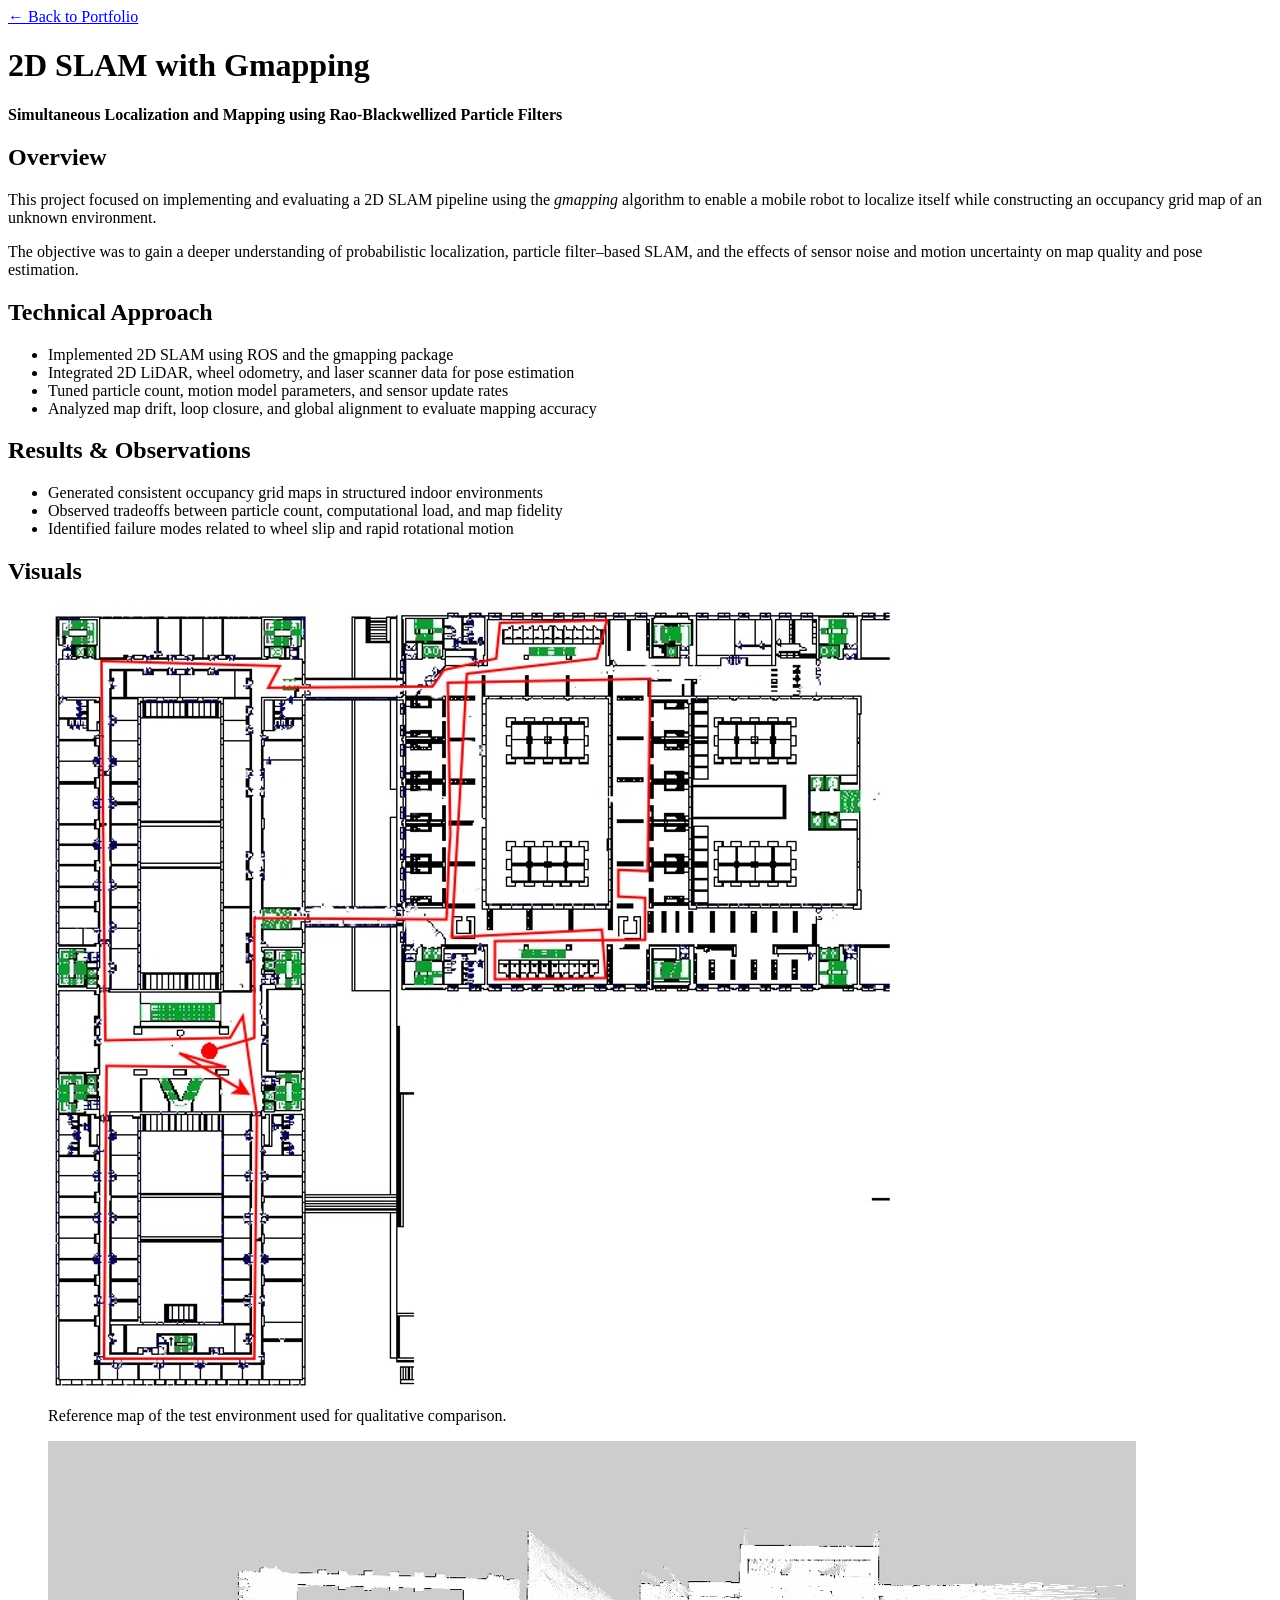
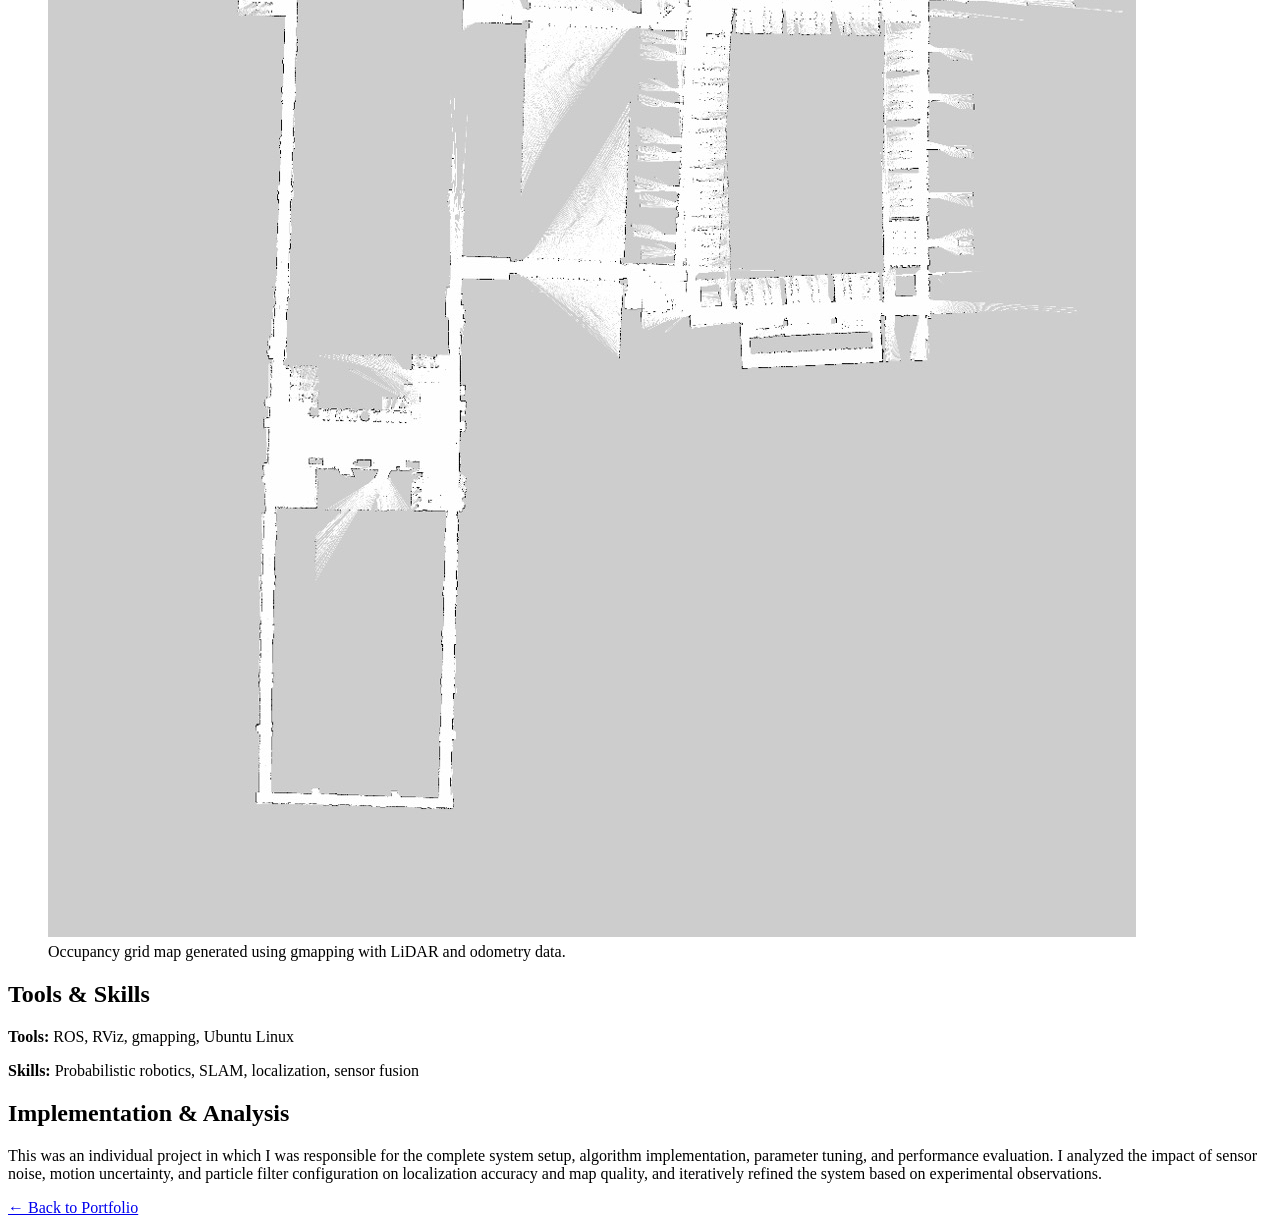
==== projects/2d-slam-gmapping/index.html @ 54aae144 "Add 2D SLAM (gmapping) project" ====
<!DOCTYPE html>
<html lang="en">
<head>
  <meta charset="UTF-8" />
  <title>2D SLAM with Gmapping</title>
  <meta name="viewport" content="width=device-width, initial-scale=1.0" />

  <link rel="stylesheet" href="../../style.css" />
</head>
<body>

<nav>
  <a href="../../">← Back to Portfolio</a>
</nav>

<main>
  <h1>2D SLAM with Gmapping</h1>
  <p><strong>Simultaneous Localization and Mapping using Rao-Blackwellized Particle Filters</strong></p>

  <section>
    <h2>Overview</h2>
    <p>
      This project focused on implementing and evaluating a 2D SLAM pipeline using the
      <em>gmapping</em> algorithm to enable a mobile robot to localize itself while
      constructing an occupancy grid map of an unknown environment.
    </p>
    <p>
      The objective was to gain a deeper understanding of probabilistic localization,
      particle filter–based SLAM, and the effects of sensor noise and motion uncertainty
      on map quality and pose estimation.
    </p>
  </section>

  <section>
    <h2>Technical Approach</h2>
    <ul>
      <li>Implemented 2D SLAM using ROS and the gmapping package</li>
      <li>Integrated 2D LiDAR, wheel odometry, and laser scanner data for pose estimation</li>
      <li>Tuned particle count, motion model parameters, and sensor update rates</li>
      <li>Analyzed map drift, loop closure, and global alignment to evaluate mapping accuracy</li>
    </ul>
  </section>

  <section>
    <h2>Results & Observations</h2>
    <ul>
      <li>Generated consistent occupancy grid maps in structured indoor environments</li>
      <li>Observed tradeoffs between particle count, computational load, and map fidelity</li>
      <li>Identified failure modes related to wheel slip and rapid rotational motion</li>
    </ul>
  </section>

  <section>
  <h2>Visuals</h2>

  <figure>
    <img src="images/reference_map.jpeg" alt="Reference environment layout" />
    <figcaption>
      Reference map of the test environment used for qualitative comparison.
    </figcaption>
  </figure>

  <figure>
    <img src="images/generated_map.jpeg" alt="Generated SLAM occupancy grid map" />
    <figcaption>
      Occupancy grid map generated using gmapping with LiDAR and odometry data.
    </figcaption>
  </figure>
  </section>


  <section>
    <h2>Tools & Skills</h2>
    <p><strong>Tools:</strong> ROS, RViz, gmapping, Ubuntu Linux</p>
    <p><strong>Skills:</strong> Probabilistic robotics, SLAM, localization, sensor fusion</p>
  </section>

<section>
  <h2>Implementation & Analysis</h2>
  <p>
    This was an individual project in which I was responsible for the complete
    system setup, algorithm implementation, parameter tuning, and performance
    evaluation. I analyzed the impact of sensor noise, motion uncertainty, and
    particle filter configuration on localization accuracy and map quality, and
    iteratively refined the system based on experimental observations.
  </p>
</section>

<nav>
  <a href="../../">← Back to Portfolio</a>
</nav>

</main>

</body>
</html>
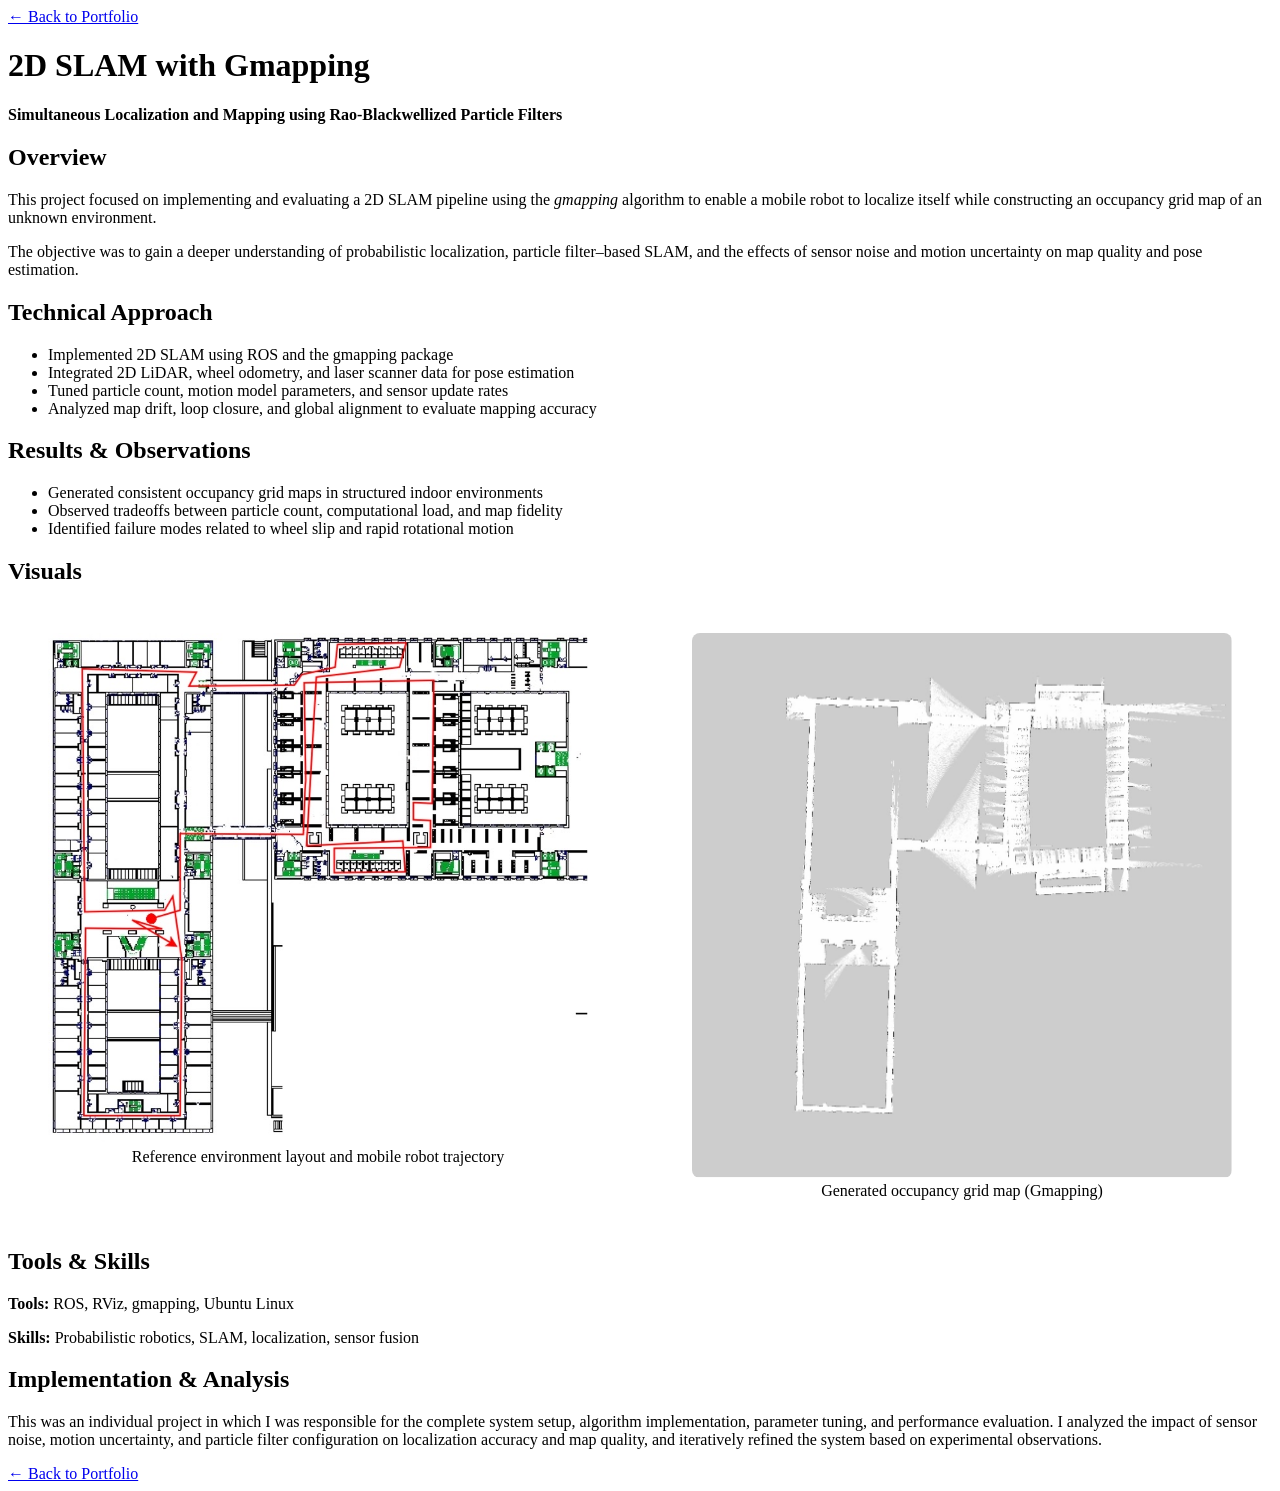
==== commit 989429ad: "Global CSS setup and project 1-3 image format updates" ====
--- a/projects/2d-slam-gmapping/index.html
+++ b/projects/2d-slam-gmapping/index.html
@@ -53,20 +53,18 @@
   <section>
   <h2>Visuals</h2>
 
+  <div class="image-grid">
   <figure>
-    <img src="images/reference_map.jpeg" alt="Reference environment layout" />
-    <figcaption>
-      Reference map of the test environment used for qualitative comparison.
-    </figcaption>
+    <img src="images/reference_map.jpeg" alt="Reference environment layout and mobile robot trajectory" />
+    <figcaption>Reference environment layout and mobile robot trajectory</figcaption>
   </figure>
 
   <figure>
-    <img src="images/generated_map.jpeg" alt="Generated SLAM occupancy grid map" />
-    <figcaption>
-      Occupancy grid map generated using gmapping with LiDAR and odometry data.
-    </figcaption>
+    <img src="images/generated_map.jpeg" alt="Generated SLAM map" />
+    <figcaption>Generated occupancy grid map (Gmapping)</figcaption>
   </figure>
-  </section>
+  </div>
+  <section>
 
 
   <section>
--- a/style.css
+++ b/style.css
@@ -0,0 +1,33 @@
+.project-figure {
+  margin: 2rem auto;
+  max-width: 700px;
+  text-align: center;
+}
+
+.project-figure img {
+  width: 100%;
+  height: auto;
+  border-radius: 8px;
+}
+
+.project-figure figcaption {
+  margin-top: 0.5rem;
+  font-size: 0.9rem;
+  color: #555;
+}
+
+.image-grid {
+  display: grid;
+  grid-template-columns: repeat(auto-fit, minmax(280px, 1fr));
+  gap: 1.5rem;
+  margin: 2rem 0;
+}
+
+.image-grid figure {
+  text-align: center;
+}
+
+.image-grid img {
+  width: 100%;
+  border-radius: 8px;
+}
